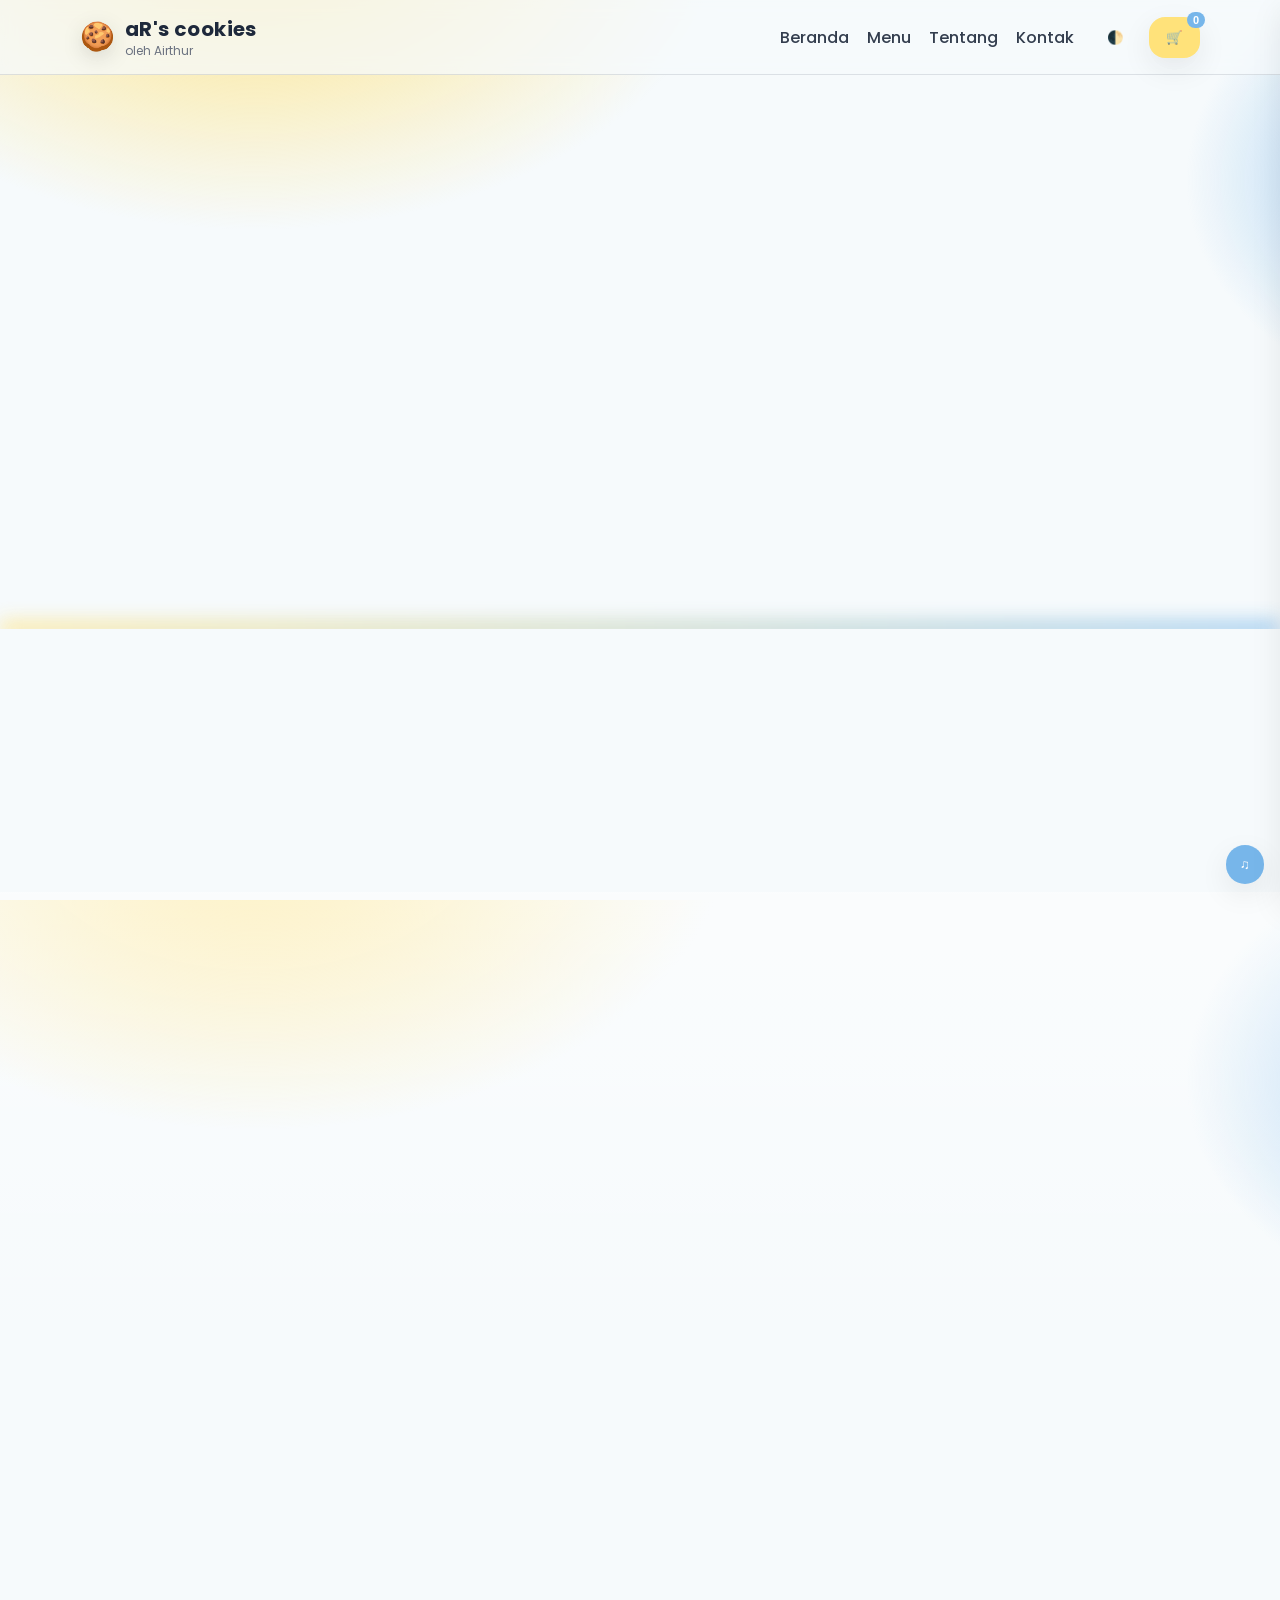
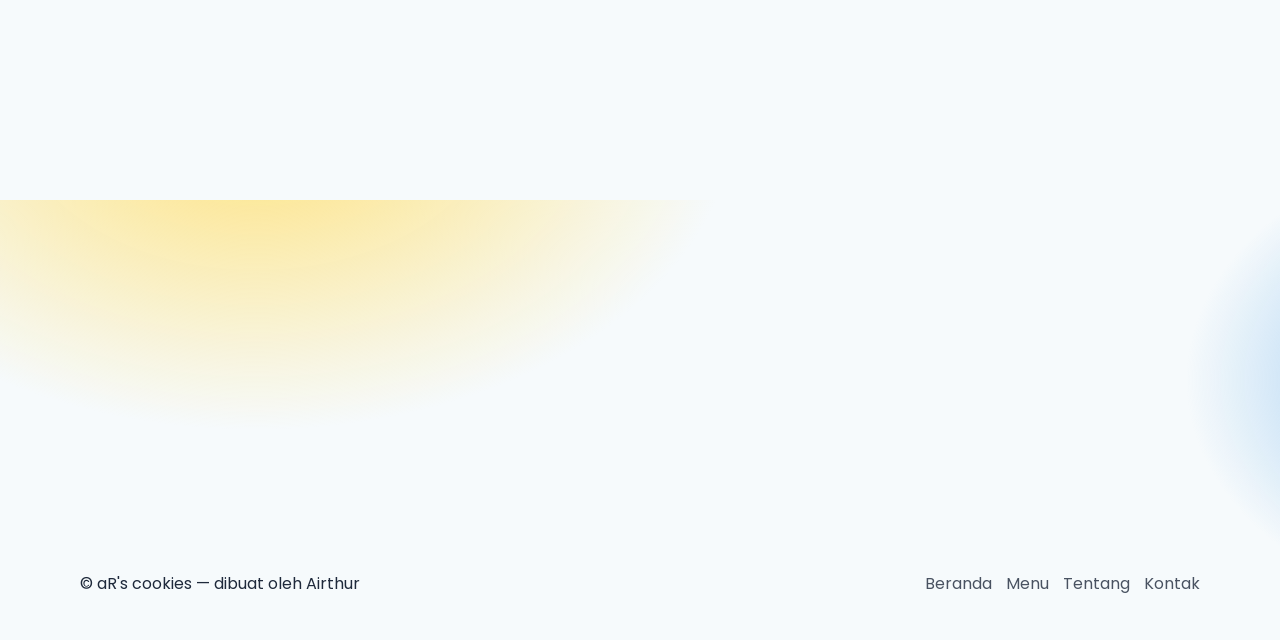
==== index.html @ d961619c "Add files via upload" ====
<!DOCTYPE html>
<html lang="id">
<head>
  <meta charset="UTF-8" />
  <meta name="viewport" content="width=device-width, initial-scale=1.0" />
  <title>aR's cookies — Toko Cookies Terenak</title>
  <meta name="description" content="aR's cookies by Airthur — toko cookies terenak dengan bahan premium. Pesan online dengan keranjang belanja & checkout cepat." />
  <link rel="preconnect" href="https://fonts.googleapis.com">
  <link rel="preconnect" href="https://fonts.gstatic.com" crossorigin>
  <link href="https://fonts.googleapis.com/css2?family=Poppins:wght@300;400;600;700&display=swap" rel="stylesheet">
  <link rel="stylesheet" href="styles.css" />
  <link rel="icon" href="https://fav.farm/🍪" />
</head>
<body>
  <!-- Background Audio (royalty-free, lightweight). Controls via bottom-right FAB. -->
  <audio id="bg-audio" loop preload="metadata" src="https://cdn.pixabay.com/download/audio/2022/03/15/audio_4d5fcd0efb.mp3?filename=happy-day-112195.mp3"></audio>

  <header class="nav">
    <div class="container nav__inner">
      <div class="brand">
        <div class="logo">🍪</div>
        <div>
          <h1 class="brand__title">aR's cookies</h1>
          <p class="brand__subtitle">oleh Airthur</p>
        </div>
      </div>
      <nav class="nav__menu">
        <a href="#home">Beranda</a>
        <a href="#menu">Menu</a>
        <a href="#about">Tentang</a>
        <a href="#contact">Kontak</a>
      </nav>
      <div class="nav__actions">
        <button id="themeToggle" class="btn btn--ghost" aria-label="Toggle theme">🌓</button>
        <button id="cartButton" class="btn btn--cart" aria-label="Lihat Keranjang">
          <span>🛒</span>
          <span id="cartCount" class="cart-count">0</span>
        </button>
      </div>
    </div>
  </header>

  <main>
    <!-- HERO / SLIDER -->
    <section id="home" class="hero">
      <div class="container">
        <div class="hero__grid">
          <div class="hero__copy">
            <h2 class="uptitle reveal">Selamat datang di</h2>
            <h3 class="headline reveal delay-1">aR's cookies<span class="sparkle">✨</span></h3>
            <p class="subhead reveal delay-2">
              Cookies renyah di luar, chewy di dalam. Bahan premium, rasa maksimal.
              Nikmati pengiriman cepat & segar setiap hari!
            </p>
            <div class="hero__cta reveal delay-3">
              <a href="#menu" class="btn btn--primary">Belanja Sekarang</a>
              <a href="#about" class="btn btn--outline">Kenapa Kami?</a>
            </div>
            <div class="badges reveal delay-4">
              <span>✅ Halal</span>
              <span>🚚 Same-day (kota tertentu)</span>
              <span>⭐ 4.9/5</span>
            </div>
          </div>

          <div class="hero__slider card reveal delay-2">
            <div class="slider" data-slider>
              <div class="slides">
                <div class="slide is-active">
                  <img src="https://images.unsplash.com/photo-1508737804141-4c3b688e2546?q=80&w=1400&auto=format&fit=crop" alt="Chocolate chip cookies" />
                </div>
                <div class="slide">
                  <img src="https://images.unsplash.com/photo-1599785209796-9e3361b8a7ac?q=80&w=1400&auto=format&fit=crop" alt="Assorted cookies on tray" />
                </div>
                <div class="slide">
                  <img src="https://images.unsplash.com/photo-1607958996333-51f4f8d1f9b8?q=80&w=1400&auto=format&fit=crop" alt="Oatmeal cookies" />
                </div>
              </div>
              <button class="slider__btn prev" aria-label="Sebelumnya">‹</button>
              <button class="slider__btn next" aria-label="Berikutnya">›</button>
              <div class="dots"></div>
            </div>
          </div>
        </div>
      </div>
      <div class="hero__wave" aria-hidden="true"></div>
    </section>

    <!-- MENU / PRODUCTS -->
    <section id="menu" class="section">
      <div class="container">
        <h3 class="section__title reveal">Menu Cookies Kami</h3>
        <p class="section__subtitle reveal delay-1">Pilih favoritmu, klik “Tambah” untuk masuk ke keranjang.</p>

        <div id="productGrid" class="grid products"></div>
      </div>
    </section>

    <!-- ABOUT -->
    <section id="about" class="section section--alt">
      <div class="container about__grid">
        <div class="card reveal">
          <h4>Kenapa aR's cookies?</h4>
          <p>
            Setiap batch dibuat dengan bahan premium dan resep keluarga Airthur.
            Tidak ada pengawet, hanya cinta dan kualitas. Kami memanggang harian
            agar kamu selalu mendapat cookies paling fresh.
          </p>
          <ul class="checklist">
            <li>Biji cokelat Belgia & mentega Eropa</li>
            <li>Tepung premium & telur organik</li>
            <li>Kemasan ramah lingkungan</li>
          </ul>
        </div>
        <div class="card reveal delay-1">
          <h4>Pengiriman Cepat</h4>
          <p>Kami bekerja sama dengan kurir tepercaya untuk pengiriman same-day (wilayah tertentu).
             Pantau pesananmu dari checkout hingga tiba di pintu rumah.</p>
          <div class="stats">
            <div><span class="stat__num">15k+</span><span class="stat__label">Paket terkirim</span></div>
            <div><span class="stat__num">120+</span><span class="stat__label">Kota terlayani</span></div>
            <div><span class="stat__num">4.9</span><span class="stat__label">Rating</span></div>
          </div>
        </div>
      </div>
    </section>

    <!-- CONTACT -->
    <section id="contact" class="section">
      <div class="container contact__grid">
        <div class="card reveal">
          <h4>Hubungi Kami</h4>
          <p>Ingin pesanan kustom untuk acara? Tim kami siap bantu.</p>
          <ul class="contact__list">
            <li>📍 Jakarta</li>
            <li>📞 08xx-xxxx-xxxx</li>
            <li>✉️ hello@arscookies.example</li>
            <li>IG: @ars.cookies</li>
          </ul>
        </div>
        <form id="checkoutForm" class="card reveal">
          <h4>Checkout</h4>
          <div class="form__row">
            <label>Nama</label>
            <input type="text" name="name" placeholder="Nama lengkap" required>
          </div>
          <div class="form__row">
            <label>Email</label>
            <input type="email" name="email" placeholder="email@contoh.com" required>
          </div>
          <div class="form__row">
            <label>Alamat</label>
            <textarea name="address" rows="3" placeholder="Alamat lengkap" required></textarea>
          </div>
          <div class="form__row">
            <label>Metode Pembayaran</label>
            <select name="payment" required>
              <option value="">Pilih metode</option>
              <option>Transfer Bank</option>
              <option>E-Wallet</option>
              <option>COD</option>
            </select>
          </div>
          <div class="form__row">
            <label>Catatan</label>
            <input type="text" name="note" placeholder="(Opsional)">
          </div>
          <button type="submit" class="btn btn--primary full">Bayar Sekarang</button>
          <p class="tiny">* Simulasi checkout: data tidak benar-benar diproses.</p>
        </form>
      </div>
    </section>
  </main>

  <footer class="footer">
    <div class="container footer__inner">
      <p>© <span id="year"></span> aR's cookies — dibuat oleh Airthur</p>
      <div class="footer__links">
        <a href="#home">Beranda</a>
        <a href="#menu">Menu</a>
        <a href="#about">Tentang</a>
        <a href="#contact">Kontak</a>
      </div>
    </div>
  </footer>

  <!-- CART DRAWER -->
  <aside id="cartDrawer" class="cart">
    <div class="cart__header">
      <h4>Keranjang</h4>
      <button id="closeCart" class="btn btn--ghost" aria-label="Tutup">✕</button>
    </div>
    <div id="cartItems" class="cart__items"></div>
    <div class="cart__footer">
      <div class="cart__row">
        <span>Subtotal</span>
        <strong id="cartSubtotal">Rp0</strong>
      </div>
      <div class="cart__actions">
        <a href="#contact" class="btn btn--outline full" id="checkoutBtn">Checkout</a>
      </div>
    </div>
  </aside>

  <!-- FLOATING AUDIO BUTTON -->
  <button id="audioFab" class="audio-fab" aria-label="Toggle music">♫</button>

  <script src="script.js"></script>
</body>
</html>
---- styles.css ----
/* aR's cookies — pastel blue & yellow theme */
/* Base tokens */
:root {
  --bg: #f6fafc;
  --card: #ffffff;
  --text: #1e293b;
  --muted: #6b7280;
  --primary: #77b6ea;   /* pastel blue */
  --primary-600: #5aa5e2;
  --accent: #ffe27a;    /* pastel yellow */
  --accent-600: #ffd84a;
  --ring: rgba(119,182,234,.45);
  --shadow: 0 10px 30px rgba(0,0,0,.08);
}

:root.dark {
  --bg: #0b1220;
  --card: #0f172a;
  --text: #e2e8f0;
  --muted: #94a3b8;
  --primary: #5aa5e2;
  --primary-600: #3f8fd6;
  --accent: #f6d86e;
  --accent-600: #f3cd3a;
  --ring: rgba(90,165,226,.35);
  --shadow: 0 12px 34px rgba(0,0,0,.35);
}

* { box-sizing: border-box; }
html, body { height: 100%; scroll-behavior: smooth; }
body {
  margin: 0;
  font-family: "Poppins", system-ui, -apple-system, Segoe UI, Roboto, Ubuntu, Arial, sans-serif;
  color: var(--text);
  background: radial-gradient(1200px 800px at 20% -10%, var(--accent) 0%, transparent 40%),
              radial-gradient(1000px 700px at 120% 20%, var(--primary) 0%, transparent 35%),
              var(--bg);
}

/* containers & utilities */
.container { width: min(1120px, 92vw); margin: 0 auto; }
.section { padding: 80px 0; }
.section--alt { background: linear-gradient(180deg, rgba(255,255,255,0.5), rgba(255,255,255,0)) }
.section__title { font-size: 32px; font-weight: 700; margin: 0 0 6px; }
.section__subtitle { color: var(--muted); margin: 0 0 24px; }

/* nav */
.nav { position: sticky; top: 0; z-index: 50; backdrop-filter: blur(8px); background: color-mix(in oklab, var(--bg) 72%, transparent); border-bottom: 1px solid color-mix(in oklab, var(--text) 12%, transparent); }
.nav__inner { display: grid; grid-template-columns: 1fr auto auto; align-items: center; gap: 16px; padding: 14px 0; }
.brand { display: grid; grid-template-columns: auto 1fr; align-items: center; gap: 10px; }
.logo { font-size: 28px; filter: drop-shadow(0 6px 10px rgba(0,0,0,.12)); }
.brand__title { font-size: 20px; margin: 0; letter-spacing: .4px; }
.brand__subtitle { margin: -2px 0 0; color: var(--muted); font-size: 12px; }
.nav__menu { display: flex; gap: 18px; }
.nav__menu a { color: var(--text); text-decoration: none; font-weight: 500; opacity: .9; }
.nav__menu a:hover { opacity: 1; }
.nav__actions { display: flex; align-items: center; gap: 8px; }

/* buttons */
.btn {
  --btn-bg: var(--card);
  --btn-brd: color-mix(in oklab, var(--text) 14%, transparent);
  --btn-tx: var(--text);
  display: inline-flex; align-items: center; justify-content: center; gap: 8px;
  padding: 12px 16px; border-radius: 16px; border: 1px solid var(--btn-brd);
  background: var(--btn-bg); color: var(--btn-tx); text-decoration: none;
  box-shadow: var(--shadow); transition: transform .2s ease, background .2s ease, border-color .2s ease;
}
.btn:hover { transform: translateY(-2px); }
.btn:active { transform: translateY(0); }
.btn--primary { --btn-bg: linear-gradient(135deg, var(--primary), var(--accent)); --btn-brd: transparent; --btn-tx: #0b1220; font-weight: 700; }
.btn--outline { background: transparent; }
.btn--ghost { background: transparent; border-color: transparent; box-shadow: none; }
.btn--cart { position: relative; background: var(--accent); border-color: transparent; font-weight: 700; }
.cart-count { position: absolute; top: -6px; right: -6px; background: var(--primary); color: #fff; font-size: 11px; padding: 2px 6px; border-radius: 10px; }

.full { width: 100%; }
.tiny { font-size: 12px; color: var(--muted); margin-top: 10px; }

/* hero */
.hero { padding: 60px 0 40px; position: relative; overflow: hidden; }
.hero__grid { display: grid; grid-template-columns: 1.1fr .9fr; gap: 28px; align-items: center; }
.uptitle { margin: 0; font-size: 14px; letter-spacing: 2px; text-transform: uppercase; color: var(--muted); }
.headline { margin: 8px 0 8px; font-size: clamp(32px, 5vw, 56px); font-weight: 800; line-height: 1.05; }
.sparkle { animation: sparkle 1.6s infinite ease-in-out; display: inline-block; transform-origin: bottom center; }
@keyframes sparkle { 0%,100% { transform: rotate(0) scale(1); } 50% { transform: rotate(10deg) scale(1.2); } }
.subhead { color: var(--muted); margin: 0 0 18px; }
.hero__cta { display: flex; gap: 12px; flex-wrap: wrap; }
.hero__slider { position: relative; }
.hero__wave { position: absolute; inset: auto 0 -6px 0; height: 12px; background: linear-gradient(90deg, var(--accent), var(--primary)); filter: blur(10px); opacity: .9; }

.card { background: var(--card); border-radius: 24px; padding: 16px; box-shadow: var(--shadow); border: 1px solid color-mix(in oklab, var(--text) 8%, transparent); }

/* slider */
.slider { position: relative; border-radius: 20px; overflow: hidden; }
.slides { position: relative; height: 420px; }
.slide { position: absolute; inset: 0; opacity: 0; transform: scale(1.05); transition: opacity .6s ease, transform .6s ease; }
.slide.is-active { opacity: 1; transform: scale(1); }
.slide img { width: 100%; height: 100%; object-fit: cover; display: block; }
.slider__btn { position: absolute; top: 50%; transform: translateY(-50%); background: color-mix(in oklab, var(--card) 60%, transparent); border: none; width: 42px; height: 42px; border-radius: 50%; box-shadow: var(--shadow); cursor: pointer; }
.slider__btn.prev { left: 10px; } .slider__btn.next { right: 10px; }
.dots { position: absolute; inset: auto 0 10px 0; display: flex; gap: 6px; justify-content: center; }
.dots button { width: 10px; height: 10px; border-radius: 10px; background: color-mix(in oklab, var(--card) 50%, var(--primary)); border: none; opacity: .6; }
.dots button.active { opacity: 1; background: var(--accent); }

/* products */
.grid.products { display: grid; grid-template-columns: repeat(auto-fill, minmax(240px, 1fr)); gap: 16px; }
.product { display: grid; grid-template-rows: 170px auto; gap: 10px; }
.product__img { border-radius: 16px; overflow: hidden; height: 170px; }
.product__img img { width: 100%; height: 100%; object-fit: cover; display: block; transition: transform .4s ease; }
.product:hover .product__img img { transform: scale(1.05) rotate(.5deg); }
.product__meta { display: grid; gap: 4px; }
.product__title { margin: 0; font-weight: 700; }
.product__price { color: var(--muted); font-weight: 600; }
.product__actions { display: flex; gap: 8px; }
.qty { display: inline-flex; gap: 10px; border: 1px solid color-mix(in oklab, var(--text) 12%, transparent); border-radius: 14px; padding: 8px 10px; align-items: center; }
.qty button { border: none; background: transparent; cursor: pointer; font-size: 18px; }
.qty span { min-width: 18px; text-align: center; font-weight: 600; }

/* about */
.about__grid { display: grid; grid-template-columns: 1fr 1fr; gap: 16px; }
.checklist { padding-left: 18px; }
.checklist li { margin: 6px 0; }

.stats { display: grid; grid-template-columns: repeat(3, 1fr); gap: 12px; margin-top: 10px; }
.stat__num { font-size: 28px; font-weight: 800; }
.stat__label { color: var(--muted); }

/* contact & form */
.contact__grid { display: grid; grid-template-columns: .9fr 1.1fr; gap: 16px; }
.form__row { display: grid; gap: 6px; margin: 8px 0; }
input, textarea, select {
  background: var(--card); border: 1px solid color-mix(in oklab, var(--text) 12%, transparent);
  padding: 12px 14px; border-radius: 14px; color: var(--text); outline: none;
  box-shadow: inset 0 1px 0 rgba(255,255,255,.05), 0 0 0 0 var(--ring);
  transition: box-shadow .2s ease, border-color .2s ease, transform .1s ease;
}
input:focus, textarea:focus, select:focus {
  border-color: color-mix(in oklab, var(--primary) 40%, transparent); box-shadow: 0 0 0 6px var(--ring);
}
label { font-size: 14px; color: var(--muted); }
.footer { padding: 28px 0; }
.footer__inner { display: flex; justify-content: space-between; align-items: center; gap: 12px; }
.footer__links { display: flex; gap: 14px; }
.footer a { color: var(--text); opacity: .8; text-decoration: none; }
.footer a:hover { opacity: 1; }

/* cart drawer */
.cart { position: fixed; top: 0; right: -420px; width: min(420px, 92vw); height: 100%; background: var(--card); box-shadow: var(--shadow); border-left: 1px solid color-mix(in oklab, var(--text) 12%, transparent); transition: right .28s ease; z-index: 80; display: grid; grid-template-rows: auto 1fr auto; }
.cart.open { right: 0; }
.cart__header, .cart__footer { padding: 16px; border-bottom: 1px solid color-mix(in oklab, var(--text) 8%, transparent); }
.cart__footer { border-bottom: none; border-top: 1px solid color-mix(in oklab, var(--text) 8%, transparent); }
.cart__items { padding: 12px; overflow: auto; display: grid; gap: 10px; }
.cart__row { display: flex; justify-content: space-between; align-items: center; }
.cart__item { display: grid; grid-template-columns: 64px 1fr auto; gap: 10px; align-items: center; border: 1px solid color-mix(in oklab, var(--text) 10%, transparent); border-radius: 14px; padding: 8px; }
.cart__item img { width: 64px; height: 64px; border-radius: 10px; object-fit: cover; }
.cart__item .title { font-weight: 600; }
.cart__item .price { color: var(--muted); font-size: 14px; }

/* audio FAB */
.audio-fab { position: fixed; right: 16px; bottom: 16px; z-index: 60; border: none; padding: 12px 14px; border-radius: 999px; background: var(--primary); color: #fff; box-shadow: var(--shadow); cursor: pointer; }

/* reveal animations */
.reveal { opacity: 0; transform: translateY(14px) scale(.98); }
.reveal.active { opacity: 1; transform: translateY(0) scale(1); transition: opacity .6s cubic-bezier(.2,.8,.2,1), transform .6s cubic-bezier(.2,.8,.2,1); }
.delay-1 { transition-delay: .08s; } .delay-2 { transition-delay: .16s; } .delay-3 { transition-delay: .24s; } .delay-4 { transition-delay: .32s; }

/* responsive */
@media (max-width: 960px) {
  .hero__grid { grid-template-columns: 1fr; }
  .contact__grid { grid-template-columns: 1fr; }
  .about__grid { grid-template-columns: 1fr; }
  .nav__menu { display: none; }
}
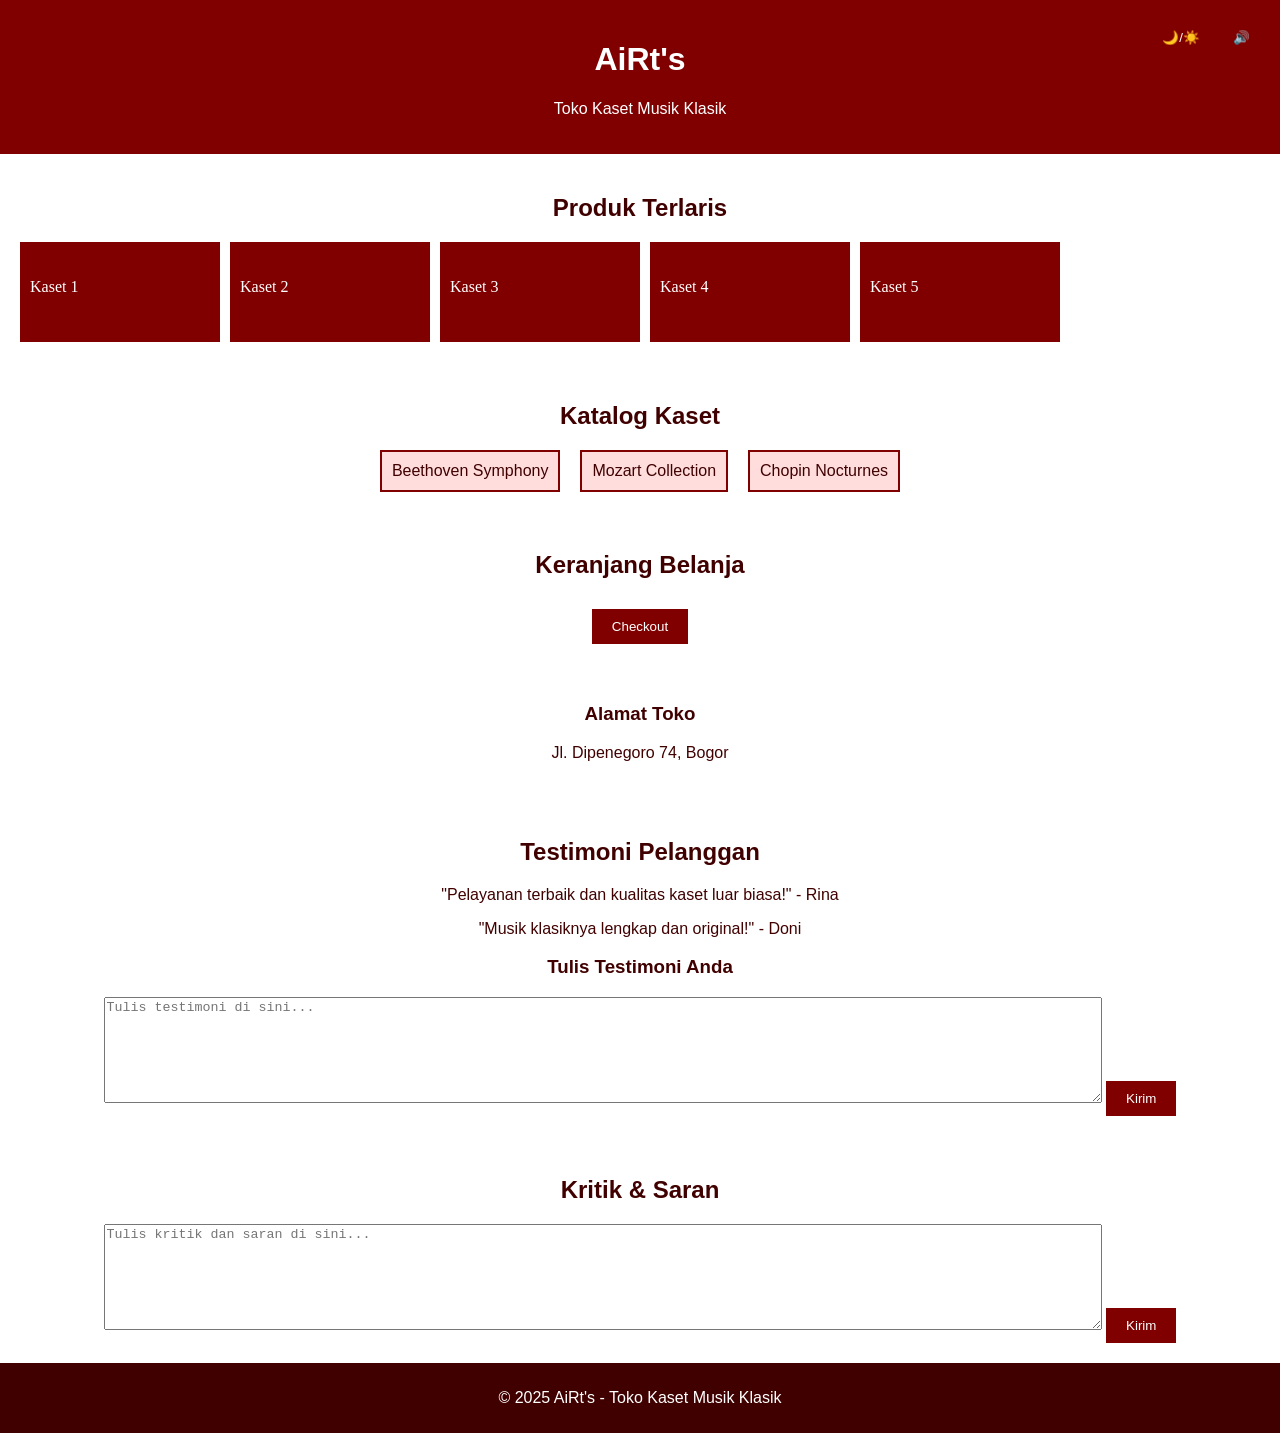
==== commit 58244d12: "Add files via upload" ====
--- a/index.html
+++ b/index.html
@@ -1,210 +1,78 @@
 <!DOCTYPE html>
 <html lang="id">
 <head>
-  <meta charset="UTF-8" />
-  <meta name="viewport" content="width=device-width, initial-scale=1.0" />
-  <title>aR's cookies — Toko Cookies Terenak</title>
-  <meta name="description" content="aR's cookies by Airthur — toko cookies terenak dengan bahan premium. Pesan online dengan keranjang belanja & checkout cepat." />
-  <link rel="preconnect" href="https://fonts.googleapis.com">
-  <link rel="preconnect" href="https://fonts.gstatic.com" crossorigin>
-  <link href="https://fonts.googleapis.com/css2?family=Poppins:wght@300;400;600;700&display=swap" rel="stylesheet">
-  <link rel="stylesheet" href="styles.css" />
-  <link rel="icon" href="https://fav.farm/🍪" />
+    <meta charset="UTF-8">
+    <meta name="viewport" content="width=device-width, initial-scale=1.0">
+    <title>AiRt's - Toko Kaset Musik Klasik</title>
+    <link rel="stylesheet" href="css/style.css">
 </head>
 <body>
-  <!-- Background Audio (royalty-free, lightweight). Controls via bottom-right FAB. -->
-  <audio id="bg-audio" loop preload="metadata" src="https://cdn.pixabay.com/download/audio/2022/03/15/audio_4d5fcd0efb.mp3?filename=happy-day-112195.mp3"></audio>
+    <audio id="backsound" autoplay loop>
+        <source src="assets/audio/rockbacksound.mp3" type="audio/mpeg">
+        Your browser does not support the audio element.
+    </audio>
+    <button id="toggle-theme">🌙/☀️</button>
+    <button id="mute-audio">🔊</button>
 
-  <header class="nav">
-    <div class="container nav__inner">
-      <div class="brand">
-        <div class="logo">🍪</div>
-        <div>
-          <h1 class="brand__title">aR's cookies</h1>
-          <p class="brand__subtitle">oleh Airthur</p>
+    <header>
+        <h1>AiRt's</h1>
+        <p>Toko Kaset Musik Klasik</p>
+    </header>
+
+    <section class="slider">
+        <h2>Produk Terlaris</h2>
+        <div class="slider-container" id="slider-container">
+            <img src="assets/images/cassette1.svg" alt="Kaset 1">
+            <img src="assets/images/cassette2.svg" alt="Kaset 2">
+            <img src="assets/images/cassette3.svg" alt="Kaset 3">
+            <img src="assets/images/cassette4.svg" alt="Kaset 4">
+            <img src="assets/images/cassette5.svg" alt="Kaset 5">
         </div>
-      </div>
-      <nav class="nav__menu">
-        <a href="#home">Beranda</a>
-        <a href="#menu">Menu</a>
-        <a href="#about">Tentang</a>
-        <a href="#contact">Kontak</a>
-      </nav>
-      <div class="nav__actions">
-        <button id="themeToggle" class="btn btn--ghost" aria-label="Toggle theme">🌓</button>
-        <button id="cartButton" class="btn btn--cart" aria-label="Lihat Keranjang">
-          <span>🛒</span>
-          <span id="cartCount" class="cart-count">0</span>
-        </button>
-      </div>
-    </div>
-  </header>
-
-  <main>
-    <!-- HERO / SLIDER -->
-    <section id="home" class="hero">
-      <div class="container">
-        <div class="hero__grid">
-          <div class="hero__copy">
-            <h2 class="uptitle reveal">Selamat datang di</h2>
-            <h3 class="headline reveal delay-1">aR's cookies<span class="sparkle">✨</span></h3>
-            <p class="subhead reveal delay-2">
-              Cookies renyah di luar, chewy di dalam. Bahan premium, rasa maksimal.
-              Nikmati pengiriman cepat & segar setiap hari!
-            </p>
-            <div class="hero__cta reveal delay-3">
-              <a href="#menu" class="btn btn--primary">Belanja Sekarang</a>
-              <a href="#about" class="btn btn--outline">Kenapa Kami?</a>
-            </div>
-            <div class="badges reveal delay-4">
-              <span>✅ Halal</span>
-              <span>🚚 Same-day (kota tertentu)</span>
-              <span>⭐ 4.9/5</span>
-            </div>
-          </div>
-
-          <div class="hero__slider card reveal delay-2">
-            <div class="slider" data-slider>
-              <div class="slides">
-                <div class="slide is-active">
-                  <img src="https://images.unsplash.com/photo-1508737804141-4c3b688e2546?q=80&w=1400&auto=format&fit=crop" alt="Chocolate chip cookies" />
-                </div>
-                <div class="slide">
-                  <img src="https://images.unsplash.com/photo-1599785209796-9e3361b8a7ac?q=80&w=1400&auto=format&fit=crop" alt="Assorted cookies on tray" />
-                </div>
-                <div class="slide">
-                  <img src="https://images.unsplash.com/photo-1607958996333-51f4f8d1f9b8?q=80&w=1400&auto=format&fit=crop" alt="Oatmeal cookies" />
-                </div>
-              </div>
-              <button class="slider__btn prev" aria-label="Sebelumnya">‹</button>
-              <button class="slider__btn next" aria-label="Berikutnya">›</button>
-              <div class="dots"></div>
-            </div>
-          </div>
-        </div>
-      </div>
-      <div class="hero__wave" aria-hidden="true"></div>
     </section>
 
-    <!-- MENU / PRODUCTS -->
-    <section id="menu" class="section">
-      <div class="container">
-        <h3 class="section__title reveal">Menu Cookies Kami</h3>
-        <p class="section__subtitle reveal delay-1">Pilih favoritmu, klik “Tambah” untuk masuk ke keranjang.</p>
-
-        <div id="productGrid" class="grid products"></div>
-      </div>
+    <section class="products">
+        <h2>Katalog Kaset</h2>
+        <div class="product-list">
+            <div class="product" onclick="addToCart('Beethoven Symphony')">Beethoven Symphony</div>
+            <div class="product" onclick="addToCart('Mozart Collection')">Mozart Collection</div>
+            <div class="product" onclick="addToCart('Chopin Nocturnes')">Chopin Nocturnes</div>
+        </div>
     </section>
 
-    <!-- ABOUT -->
-    <section id="about" class="section section--alt">
-      <div class="container about__grid">
-        <div class="card reveal">
-          <h4>Kenapa aR's cookies?</h4>
-          <p>
-            Setiap batch dibuat dengan bahan premium dan resep keluarga Airthur.
-            Tidak ada pengawet, hanya cinta dan kualitas. Kami memanggang harian
-            agar kamu selalu mendapat cookies paling fresh.
-          </p>
-          <ul class="checklist">
-            <li>Biji cokelat Belgia & mentega Eropa</li>
-            <li>Tepung premium & telur organik</li>
-            <li>Kemasan ramah lingkungan</li>
-          </ul>
-        </div>
-        <div class="card reveal delay-1">
-          <h4>Pengiriman Cepat</h4>
-          <p>Kami bekerja sama dengan kurir tepercaya untuk pengiriman same-day (wilayah tertentu).
-             Pantau pesananmu dari checkout hingga tiba di pintu rumah.</p>
-          <div class="stats">
-            <div><span class="stat__num">15k+</span><span class="stat__label">Paket terkirim</span></div>
-            <div><span class="stat__num">120+</span><span class="stat__label">Kota terlayani</span></div>
-            <div><span class="stat__num">4.9</span><span class="stat__label">Rating</span></div>
-          </div>
-        </div>
-      </div>
+    <section class="cart">
+        <h2>Keranjang Belanja</h2>
+        <ul id="cart-items"></ul>
+        <button onclick="checkout()">Checkout</button>
     </section>
 
-    <!-- CONTACT -->
-    <section id="contact" class="section">
-      <div class="container contact__grid">
-        <div class="card reveal">
-          <h4>Hubungi Kami</h4>
-          <p>Ingin pesanan kustom untuk acara? Tim kami siap bantu.</p>
-          <ul class="contact__list">
-            <li>📍 Jakarta</li>
-            <li>📞 08xx-xxxx-xxxx</li>
-            <li>✉️ hello@arscookies.example</li>
-            <li>IG: @ars.cookies</li>
-          </ul>
+    <section class="store-info">
+        <h3>Alamat Toko</h3>
+        <p>Jl. Dipenegoro 74, Bogor</p>
+    </section>
+
+    <section class="testimonials">
+        <h2>Testimoni Pelanggan</h2>
+        <div id="testimoni-list">
+            <p>"Pelayanan terbaik dan kualitas kaset luar biasa!" - Rina</p>
+            <p>"Musik klasiknya lengkap dan original!" - Doni</p>
         </div>
-        <form id="checkoutForm" class="card reveal">
-          <h4>Checkout</h4>
-          <div class="form__row">
-            <label>Nama</label>
-            <input type="text" name="name" placeholder="Nama lengkap" required>
-          </div>
-          <div class="form__row">
-            <label>Email</label>
-            <input type="email" name="email" placeholder="email@contoh.com" required>
-          </div>
-          <div class="form__row">
-            <label>Alamat</label>
-            <textarea name="address" rows="3" placeholder="Alamat lengkap" required></textarea>
-          </div>
-          <div class="form__row">
-            <label>Metode Pembayaran</label>
-            <select name="payment" required>
-              <option value="">Pilih metode</option>
-              <option>Transfer Bank</option>
-              <option>E-Wallet</option>
-              <option>COD</option>
-            </select>
-          </div>
-          <div class="form__row">
-            <label>Catatan</label>
-            <input type="text" name="note" placeholder="(Opsional)">
-          </div>
-          <button type="submit" class="btn btn--primary full">Bayar Sekarang</button>
-          <p class="tiny">* Simulasi checkout: data tidak benar-benar diproses.</p>
-        </form>
-      </div>
+        <h3>Tulis Testimoni Anda</h3>
+        <textarea id="user-testimoni" placeholder="Tulis testimoni di sini..."></textarea>
+        <button onclick="submitTestimoni()">Kirim</button>
     </section>
-  </main>
 
-  <footer class="footer">
-    <div class="container footer__inner">
-      <p>© <span id="year"></span> aR's cookies — dibuat oleh Airthur</p>
-      <div class="footer__links">
-        <a href="#home">Beranda</a>
-        <a href="#menu">Menu</a>
-        <a href="#about">Tentang</a>
-        <a href="#contact">Kontak</a>
-      </div>
-    </div>
-  </footer>
+    <section class="feedback">
+        <h2>Kritik & Saran</h2>
+        <textarea id="feedback-input" placeholder="Tulis kritik dan saran di sini..."></textarea>
+        <button onclick="submitFeedback()">Kirim</button>
+    </section>
 
-  <!-- CART DRAWER -->
-  <aside id="cartDrawer" class="cart">
-    <div class="cart__header">
-      <h4>Keranjang</h4>
-      <button id="closeCart" class="btn btn--ghost" aria-label="Tutup">✕</button>
-    </div>
-    <div id="cartItems" class="cart__items"></div>
-    <div class="cart__footer">
-      <div class="cart__row">
-        <span>Subtotal</span>
-        <strong id="cartSubtotal">Rp0</strong>
-      </div>
-      <div class="cart__actions">
-        <a href="#contact" class="btn btn--outline full" id="checkoutBtn">Checkout</a>
-      </div>
-    </div>
-  </aside>
+    <div id="toast" class="toast">Notifikasi</div>
 
-  <!-- FLOATING AUDIO BUTTON -->
-  <button id="audioFab" class="audio-fab" aria-label="Toggle music">♫</button>
+    <footer>
+        <p>© 2025 AiRt's - Toko Kaset Musik Klasik</p>
+    </footer>
 
-  <script src="script.js"></script>
+    <script src="js/script.js"></script>
 </body>
-</html>
+</html>
--- a/css/style.css
+++ b/css/style.css
@@ -0,0 +1,92 @@
+body {
+    font-family: 'Segoe UI', sans-serif;
+    background-color: #fff;
+    color: #400000;
+    margin: 0;
+    padding: 0;
+    transition: background-color 0.3s, color 0.3s;
+}
+.dark-mode {
+    background-color: #121212;
+    color: #eee;
+}
+header {
+    background-color: #800000;
+    color: white;
+    padding: 20px;
+    text-align: center;
+}
+.slider {
+    padding: 20px;
+    text-align: center;
+}
+.slider-container {
+    display: flex;
+    overflow-x: auto;
+    gap: 10px;
+    animation: slide 10s infinite;
+}
+.slider-container img {
+    width: 200px;
+    height: auto;
+    transition: transform 0.3s;
+}
+.slider-container img:hover {
+    transform: scale(1.05);
+}
+.products, .cart, .testimonials, .feedback, .store-info {
+    padding: 20px;
+    text-align: center;
+}
+.product-list {
+    display: flex;
+    justify-content: center;
+    gap: 20px;
+}
+.product {
+    background-color: #fdd;
+    padding: 10px;
+    border: 2px solid #800000;
+    cursor: pointer;
+    transition: transform 0.2s;
+}
+.product:hover {
+    transform: scale(1.05);
+}
+button {
+    margin-top: 10px;
+    padding: 10px 20px;
+    background-color: #800000;
+    color: white;
+    border: none;
+    cursor: pointer;
+}
+textarea {
+    width: 80%;
+    height: 100px;
+}
+footer {
+    background-color: #400000;
+    color: white;
+    padding: 10px;
+    text-align: center;
+}
+#toggle-theme, #mute-audio {
+    position: fixed;
+    top: 10px;
+    right: 60px;
+    margin-left: 10px;
+}
+#mute-audio {
+    right: 10px;
+}
+.toast {
+    position: fixed;
+    bottom: 20px;
+    right: 20px;
+    background: #800000;
+    color: white;
+    padding: 10px;
+    border-radius: 5px;
+    display: none;
+}
